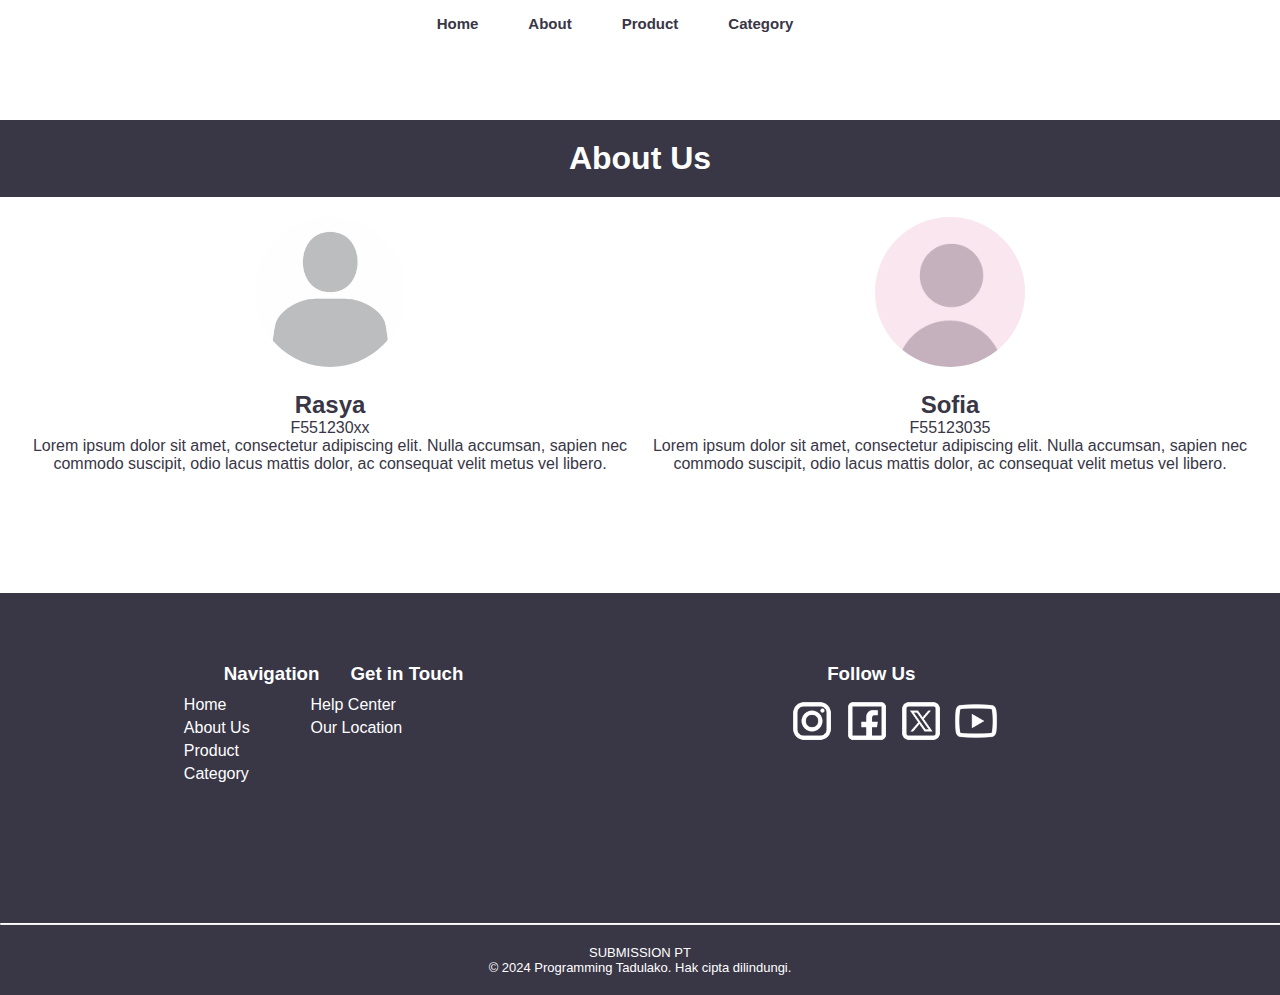
==== about.html @ a4dc7e7d "create about.html and about.css. still in process in all parts" ====
<!DOCTYPE html>
<html lang="en">
<head>
    <meta charset="UTF-8">
    <meta name="viewport" content="width=device-width, initial-scale=1.0">
    <title>About Us</title>
    <link rel="stylesheet" href="styles/about.css">
</head>
<body>
    <div class="first">
        <nav>
            <div class="container_nav">
                <div class="navbar">
                    <div class="nav">
                        <a href="index.html">Home</a>
                    </div>
                    <div class="nav">
                        <a href="about.html">About</a>
                    </div>
                    <div class="nav">
                        <a href="product.html">Product</a>
                    </div>
                    <div class="nav">
                        <a href="category.html">Category</a>
                    </div>
                </div>
            </div>
        </nav> <br><br><br><br>
        
        <!-- About Us Section -->
        <header>
            <h1>About Us</h1>
        </header>
        <main>
            <section class="about-section">
                <div class="team-member">
                    <img src="assets/about/latar1.jpg" alt="Team Member 1">
                    <div class="member-info">
                        <h2>Rasya</h2>
                        <p>F551230xx</p>
                        <p>Lorem ipsum dolor sit amet, consectetur adipiscing elit. Nulla accumsan, sapien nec commodo suscipit, odio lacus mattis dolor, ac consequat velit metus vel libero.</p>
                    </div>
                </div>
                <div class="team-member">
                    <img src="assets/about/latar2.jpg" alt="Team Member 2">
                    <div class="member-info">
                        <h2>Sofia</h2>
                        <p>F55123035</p>
                        <p>Lorem ipsum dolor sit amet, consectetur adipiscing elit. Nulla accumsan, sapien nec commodo suscipit, odio lacus mattis dolor, ac consequat velit metus vel libero.</p>
                    </div>
                </div>
            </section>
        </main>
    <footer>
      <div class="footer-top">
        <div class="navigation">
            <h3 class="top">Navigation</h3>
            <ul>
              <li class="a" href="index.html">Home</a></li>
              <li class="a">About Us</a></li>
              <li class="a" href="product.html">Product</a></li>
              <li class="a" href="category.html">Category</a></li>
            </ul>
        </div>
        <div class="contact-info">
            <h3  class="top">Get in Touch</h3>
            <ul>
                <li class="a">Help Center</a></li>
                <li class="a">Our Location</a></li>
            </ul>
        </div>
        <div class="follow-us">
            <h3  class="top">Follow Us</h3>
            <ul>
                <li class="a">
                  <img src="assets/product/iconinstagram.png" alt="Instagram">
                  <img src="assets/product/iconfacebook.png" alt="Facebook">
                  <img src="assets/product/icontwitter.png" alt="Twitter">
                  <img src="assets/product/iconyoutube.png" alt="YouTube">
                </li>
            </ul>
        </div>
      </div>
    <div class="line"> <hr> </div>
    <div class="footer-bottom">
        <div class="footer-info">
            <h2>SUBMISSION PT</h2>
            <h3>&copy; 2024 Programming Tadulako. Hak cipta dilindungi.</h3>
        </div>
    </div>
</footer>
</body>
</html>
---- styles/about.css ----
* {
  margin: 0;
  padding: 0;
  box-sizing: border-box;
  font-family: "Inter", sans-serif;
  font-optical-sizing: auto;
  font-style: normal;
  font-variation-settings: "slnt" 0;
}

body {
  color: #393646;
}

.container_nav {
  flex-wrap: wrap;
}

.navbar {
  display: flex;
  margin: 15px 50px 15px 0px;
  gap: 50px;
  justify-content: center;
}

.nav {
  flex-flow: row wrap;
}

.nav > a {
  color: #393646;
  text-decoration: none;
  font-size: 15px;
  font-weight: 550;
}

footer {
  background-color: #393646;
  color: #fff;
}

.footer-top {
  margin-top: 100px;
  display: flex;
  margin-left: 200px;
  justify-content: space-around;
}

.top {
  margin-top: 70px;
  color: #ffffff;
  margin-bottom: 11px;
}

.a {
  color: #ffffff;
  margin-top: 5px;
  margin-left: -40px;
}

.follow-us img {
  border-top-right-radius: 35px;
  border-top-left-radius: 35px;
  border-bottom-left-radius: 35px;
  border-bottom-right-radius: 35px;
  height: 50px;
  width: 50px;
}

.contact-info {
  margin-left: -350px;
}

.navigation, .contact-info, .follow-us {
  flex: 0.3;
}

.navigation ul, .contact-info ul, .follow-us ul {
  list-style: none;
}

.footer-bottom {
  text-align: center;
  padding: 20px;
}

.footer-bottom h2, .footer-bottom h3 {
  color: #ffffff;
  margin: 0;
  font-weight: lighter;
  font-size: small;
}

.line {
  margin-top: 140px;
}

.line hr {
  border-top: 1px solid #fff;
}

header {
  background-color: #393646;
  color: #fff;
  text-align: center;
  padding: 20px;
}

main {
  padding: 20px;
}

.about-section {
  display: flex;
  justify-content: space-around;
}

.team-member {
  text-align: center;
}

.team-member img {
  width: 150px;
  border-radius: 50%;
  margin-bottom: 10px;
}

.member-info {
  margin-top: 10px;
}
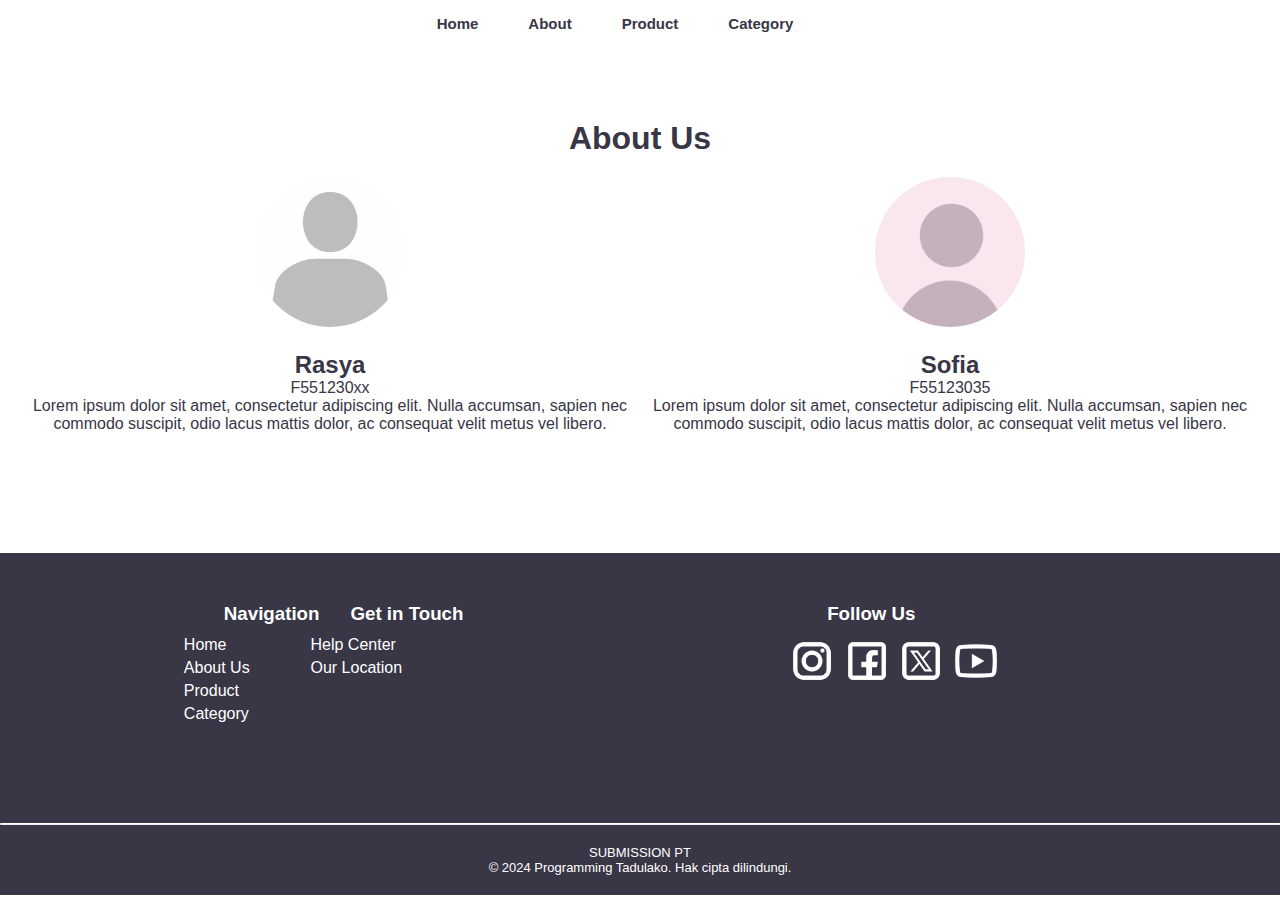
==== commit f2474f91: "update about.html" ====
--- a/about.html
+++ b/about.html
@@ -28,9 +28,10 @@
         </nav> <br><br><br><br>
         
         <!-- About Us Section -->
-        <header>
-            <h1>About Us</h1>
-        </header>
+        <div class="about">
+            <h1> About Us</h1>
+        </div>
+
         <main>
             <section class="about-section">
                 <div class="team-member">
@@ -57,7 +58,7 @@
             <h3 class="top">Navigation</h3>
             <ul>
               <li class="a" href="index.html">Home</a></li>
-              <li class="a">About Us</a></li>
+              <li class="a" href="about.html">About Us</a></li>
               <li class="a" href="product.html">Product</a></li>
               <li class="a" href="category.html">Category</a></li>
             </ul>
--- a/styles/about.css
+++ b/styles/about.css
@@ -34,6 +34,10 @@
   font-weight: 550;
 }
 
+.about {
+  text-align: center;
+}
+
 footer {
   background-color: #393646;
   color: #fff;
@@ -47,7 +51,7 @@
 }
 
 .top {
-  margin-top: 70px;
+  margin-top: 50px;
   color: #ffffff;
   margin-bottom: 11px;
 }
@@ -92,7 +96,7 @@
 }
 
 .line {
-  margin-top: 140px;
+  margin-top: 100px;
 }
 
 .line hr {
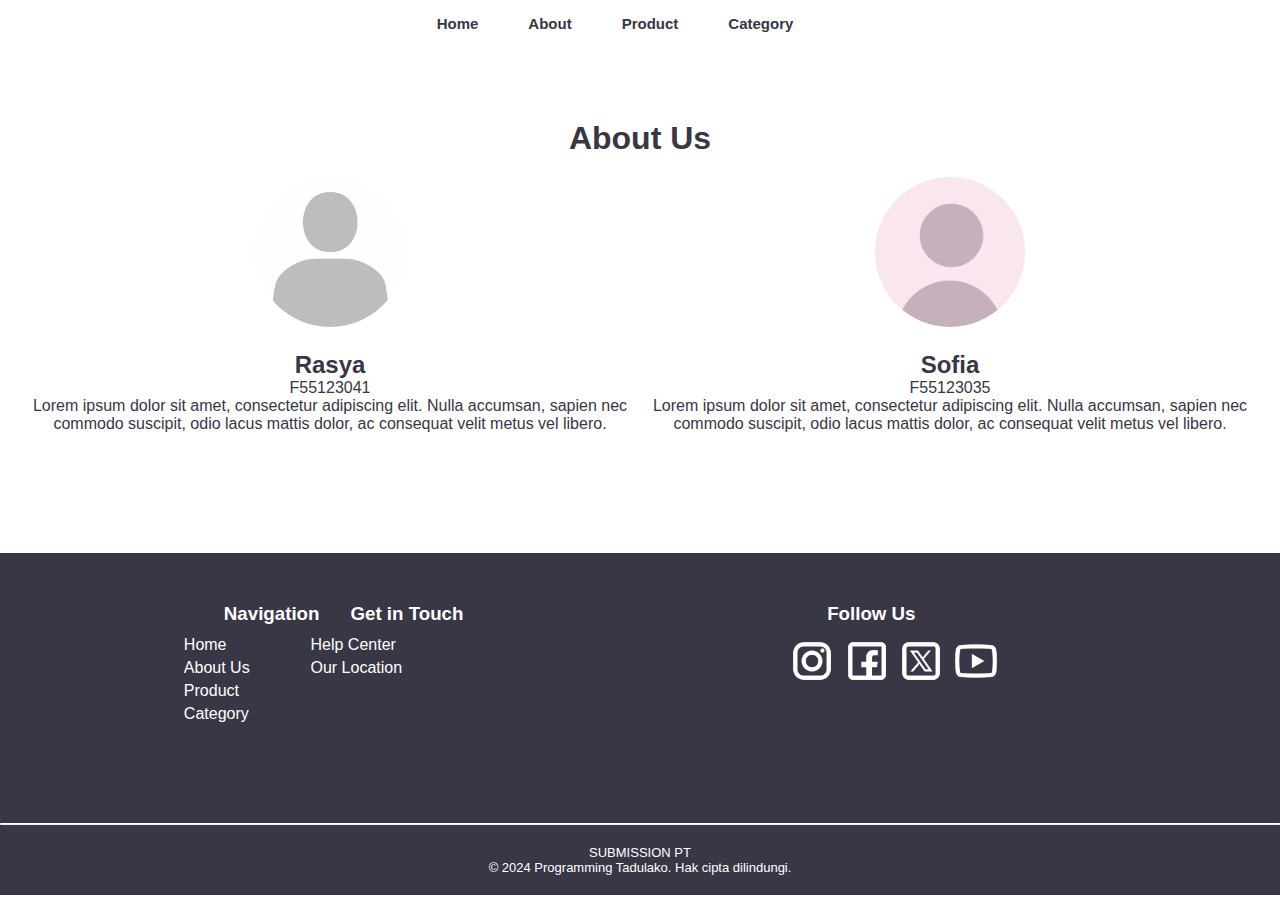
==== commit 83600862: "update about.html" ====
--- a/about.html
+++ b/about.html
@@ -38,7 +38,7 @@
                     <img src="assets/about/latar1.jpg" alt="Team Member 1">
                     <div class="member-info">
                         <h2>Rasya</h2>
-                        <p>F551230xx</p>
+                        <p>F55123041</p>
                         <p>Lorem ipsum dolor sit amet, consectetur adipiscing elit. Nulla accumsan, sapien nec commodo suscipit, odio lacus mattis dolor, ac consequat velit metus vel libero.</p>
                     </div>
                 </div>
--- a/styles/about.css
+++ b/styles/about.css
@@ -28,6 +28,7 @@
 }
 
 .nav > a {
+  position: relative;
   color: #393646;
   text-decoration: none;
   font-size: 15px;
@@ -132,3 +133,16 @@
 .member-info {
   margin-top: 10px;
 }
+.nav > a::after{
+  content: '';
+  position: absolute;
+  width: 0;
+  height: 2px; /* Ketebalan garis bawah */
+  bottom: 0;
+  left: 0;
+  background-color: #393646; /* Warna garis bawah */
+  transition: width 0.2s ease-in-out; /* Transisi lebar garis */
+}
+.nav > a:hover::after{
+  width: 100%;
+}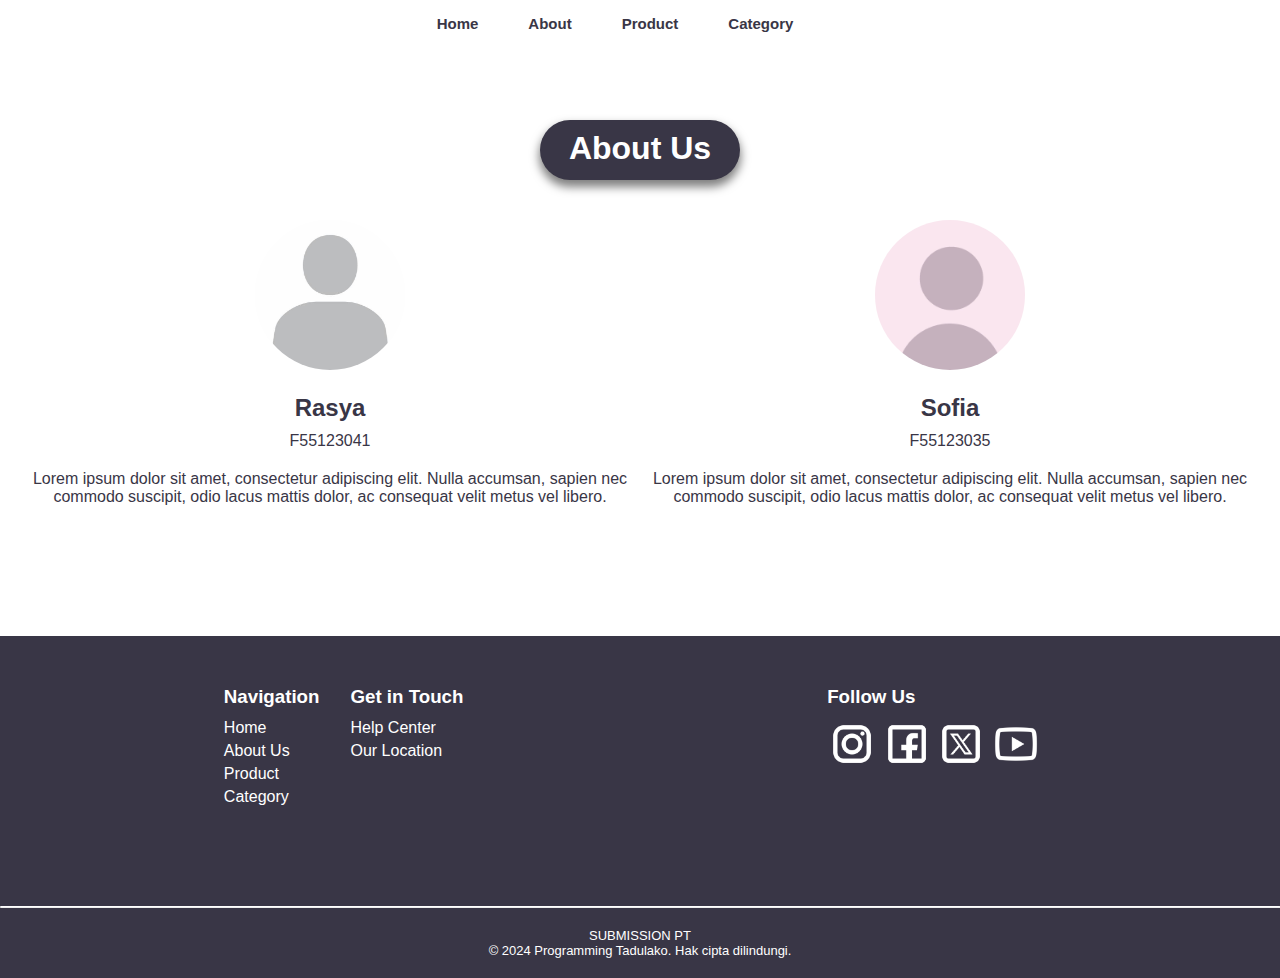
==== commit 4d7b5bec: "update about us" ====
--- a/about.html
+++ b/about.html
@@ -7,7 +7,6 @@
     <link rel="stylesheet" href="styles/about.css">
 </head>
 <body>
-    <div class="first">
         <nav>
             <div class="container_nav">
                 <div class="navbar">
--- a/styles/about.css
+++ b/styles/about.css
@@ -35,6 +35,22 @@
   font-weight: 550;
 }
 
+h1 {
+  color: #ffffff;
+  background-color: #393646;
+  padding: 10px;
+  border-radius: 30px; 
+  width: 200px;
+  height: 60px;
+  top: 0;
+  left: 0;
+  right: 0;
+  bottom: 0;
+  margin: auto;
+  margin-bottom: 20px;
+  box-shadow: 0px 6px 10px 1px rgba(0, 0, 0, 0.5);
+}
+
 .about {
   text-align: center;
 }
@@ -60,7 +76,7 @@
 .a {
   color: #ffffff;
   margin-top: 5px;
-  margin-left: -40px;
+  margin-left: 0px;
 }
 
 .follow-us img {
@@ -82,6 +98,10 @@
 
 .navigation ul, .contact-info ul, .follow-us ul {
   list-style: none;
+}
+
+p {
+  padding: 10px;
 }
 
 .footer-bottom {
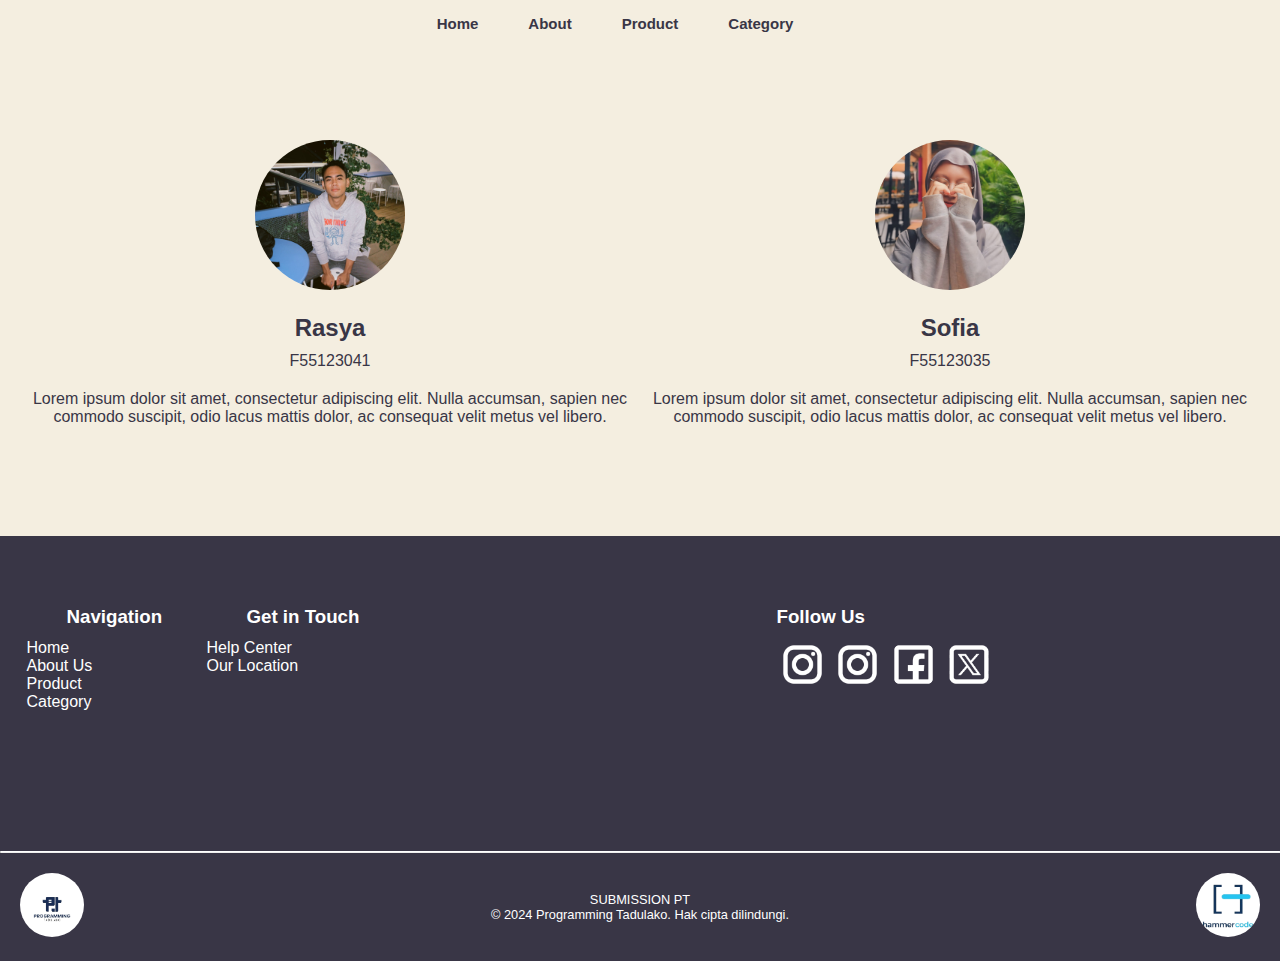
==== commit 647b40b7: "update all" ====
--- a/about.html
+++ b/about.html
@@ -25,16 +25,10 @@
                 </div>
             </div>
         </nav> <br><br><br><br>
-        
-        <!-- About Us Section -->
-        <div class="about">
-            <h1> About Us</h1>
-        </div>
-
         <main>
             <section class="about-section">
                 <div class="team-member">
-                    <img src="assets/about/latar1.jpg" alt="Team Member 1">
+                    <img src="assets/about/rasya.jpg" alt="Team Member 1">
                     <div class="member-info">
                         <h2>Rasya</h2>
                         <p>F55123041</p>
@@ -42,7 +36,7 @@
                     </div>
                 </div>
                 <div class="team-member">
-                    <img src="assets/about/latar2.jpg" alt="Team Member 2">
+                    <img src="assets/about/sofi.jpg" alt="Team Member 2">
                     <div class="member-info">
                         <h2>Sofia</h2>
                         <p>F55123035</p>
@@ -51,43 +45,45 @@
                 </div>
             </section>
         </main>
-    <footer>
-      <div class="footer-top">
-        <div class="navigation">
-            <h3 class="top">Navigation</h3>
-            <ul>
-              <li class="a" href="index.html">Home</a></li>
-              <li class="a" href="about.html">About Us</a></li>
-              <li class="a" href="product.html">Product</a></li>
-              <li class="a" href="category.html">Category</a></li>
-            </ul>
+        <footer>
+            <div class="footer-top">
+              <div class="navigation">
+                  <h3 class="top">Navigation</h3>
+                  <ul>
+                      <li><a href="index.html">Home</a></li>
+                      <li><a href="about.html">About Us</a></li>
+                      <li><a href="product.html">Product</a></li>
+                      <li><a href="category.html">Category</a></li>
+                  </ul>
+              </div>
+              <div class="contact-info">
+                  <h3  class="top">Get in Touch</h3>
+                  <ul>
+                      <li><a href="">Help Center</a></li>
+                      <li><a href="">Our Location</a></li>
+                  </ul>
+              </div>
+              <div class="follow-us">
+                  <h3  class="top">Follow Us</h3>
+                        <a href="https://www.instagram.com/rasya_rhmt/" target="_blank"><img src="assets/product/iconinstagram.png" alt="Instagram"></a>
+                        <a href="https://www.instagram.com/sfqtrnd/" target="_blank"><img src="assets/product/iconinstagram.png" alt="Instagram"></a>
+                        <img src="assets/product/iconfacebook.png" alt="Facebook">
+                        <img src="assets/product/icontwitter.png" alt="Twitter">
+              </div>
+            </div>
+          <div class="line"> <hr> </div>
+          <div class="footer-bottom">
+            <div>
+                <img src="assets/logoPT.png" alt="">
+            </div>
+            <div>
+                <h2>SUBMISSION PT</h2>
+                <h3>&copy; 2024 Programming Tadulako. Hak cipta dilindungi.</h3>
+            </div>
+            <div>
+                <img src="assets/logoHMC.png" alt="">
+            </div>
         </div>
-        <div class="contact-info">
-            <h3  class="top">Get in Touch</h3>
-            <ul>
-                <li class="a">Help Center</a></li>
-                <li class="a">Our Location</a></li>
-            </ul>
-        </div>
-        <div class="follow-us">
-            <h3  class="top">Follow Us</h3>
-            <ul>
-                <li class="a">
-                  <img src="assets/product/iconinstagram.png" alt="Instagram">
-                  <img src="assets/product/iconfacebook.png" alt="Facebook">
-                  <img src="assets/product/icontwitter.png" alt="Twitter">
-                  <img src="assets/product/iconyoutube.png" alt="YouTube">
-                </li>
-            </ul>
-        </div>
-      </div>
-    <div class="line"> <hr> </div>
-    <div class="footer-bottom">
-        <div class="footer-info">
-            <h2>SUBMISSION PT</h2>
-            <h3>&copy; 2024 Programming Tadulako. Hak cipta dilindungi.</h3>
-        </div>
-    </div>
-</footer>
+      </footer>
 </body>
 </html>
--- a/styles/about.css
+++ b/styles/about.css
@@ -10,6 +10,7 @@
 
 body {
   color: #393646;
+  background-color: #f4EEE0;
 }
 
 .container_nav {
@@ -61,31 +62,28 @@
 }
 
 .footer-top {
-  margin-top: 100px;
-  display: flex;
-  margin-left: 200px;
-  justify-content: space-around;
-}
-
-.top {
-  margin-top: 50px;
-  color: #ffffff;
+  margin-top: 80px;
+display: flex;
+justify-content: space-around;
+margin-left: 40px;
+}
+
+.top{
+    color: #ffffff;
+    margin-top: 70px;
   margin-bottom: 11px;
 }
-
-.a {
-  color: #ffffff;
+li > a {
+    color: #ffffff;
   margin-top: 5px;
-  margin-left: 0px;
+  margin-left: -40px;
+  text-decoration: none;
 }
 
 .follow-us img {
-  border-top-right-radius: 35px;
-  border-top-left-radius: 35px;
-  border-bottom-left-radius: 35px;
-  border-bottom-right-radius: 35px;
-  height: 50px;
-  width: 50px;
+  border-radius: 35px;
+  height: 4vmax;
+  width: 4vmax;
 }
 
 .contact-info {
@@ -105,19 +103,24 @@
 }
 
 .footer-bottom {
-  text-align: center;
+  display: flex;
+  justify-content: space-between;
   padding: 20px;
-}
-
+  text-align: center;
+  align-items: center;
+}
 .footer-bottom h2, .footer-bottom h3 {
-  color: #ffffff;
+    color: #ffffff;
   margin: 0;
   font-weight: lighter;
-  font-size: small;
-}
-
+  font-size: 1vmax;
+}
+.footer-bottom >div > img{
+  width: 5vmax;
+  border-radius: 50%;
+}
 .line {
-  margin-top: 100px;
+  margin-top: 140px;
 }
 
 .line hr {
@@ -165,4 +168,47 @@
 }
 .nav > a:hover::after{
   width: 100%;
-}+}
+li > a:hover{
+  color: black;
+}
+@media only screen and (max-width: 767px) {
+  .navbar {
+    flex-direction: row;
+    justify-content: center;
+    margin: 15px auto;
+  }
+
+  .nav {
+    margin: 0 0;
+  }
+
+  .nav > a {
+    font-size: 2vmax; 
+  }
+
+  .about {
+    font-size: 2vmax;
+    text-align: center;
+  }
+
+  .about-section {
+    font-size: 1.7vmax;
+  }
+
+  .footer-top {
+    margin: 1vmax;
+    padding: 1vmax;
+    font-size: 2vmax;
+  }
+
+  .follow-us img {
+    width: 2.5vmax;
+    height: 2.5vmax;
+  }
+
+  .team-member img {
+    width: 15vmax;
+    height: 15vmax;
+  }
+}
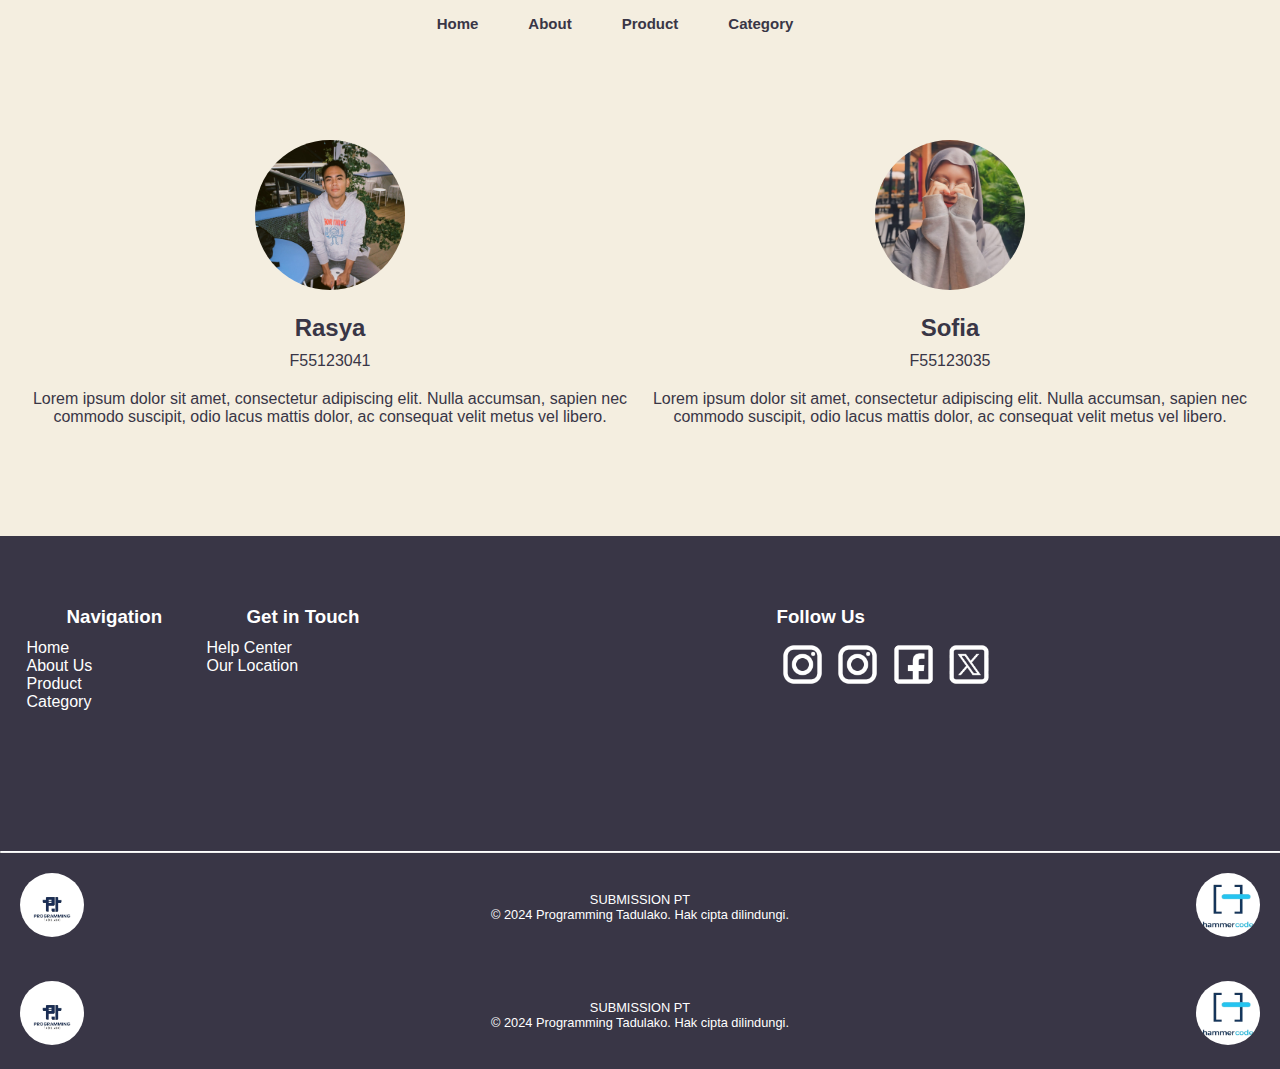
==== commit ca336210: "update all" ====
--- a/about.html
+++ b/about.html
@@ -74,14 +74,25 @@
           <div class="line"> <hr> </div>
           <div class="footer-bottom">
             <div>
-                <img src="assets/logoPT.png" alt="">
+                <a href="https://www.instagram.com/programming.tadulako/"><img src="assets/logoPT.png" alt=""></a>
             </div>
             <div>
                 <h2>SUBMISSION PT</h2>
                 <h3>&copy; 2024 Programming Tadulako. Hak cipta dilindungi.</h3>
             </div>
             <div>
-                <img src="assets/logoHMC.png" alt="">
+                <a href="https://www.instagram.com/hmrcode/"><img src="assets/logoHMC.png" alt=""></a>
+            </div>
+        </div><div class="footer-bottom">
+            <div>
+                <a href="https://www.instagram.com/programming.tadulako/" target="_blank"><img src="assets/logoPT.png" alt=""></a>
+            </div>
+            <div>
+                <h2>SUBMISSION PT</h2>
+                <h3>&copy; 2024 Programming Tadulako. Hak cipta dilindungi.</h3>
+            </div>
+            <div>
+                <a href="https://www.instagram.com/hmrcode/" target="_blank"><img src="assets/logoHMC.png" alt=""></a>
             </div>
         </div>
       </footer>
--- a/styles/about.css
+++ b/styles/about.css
@@ -115,7 +115,7 @@
   font-weight: lighter;
   font-size: 1vmax;
 }
-.footer-bottom >div > img{
+.footer-bottom >div > a > img{
   width: 5vmax;
   border-radius: 50%;
 }
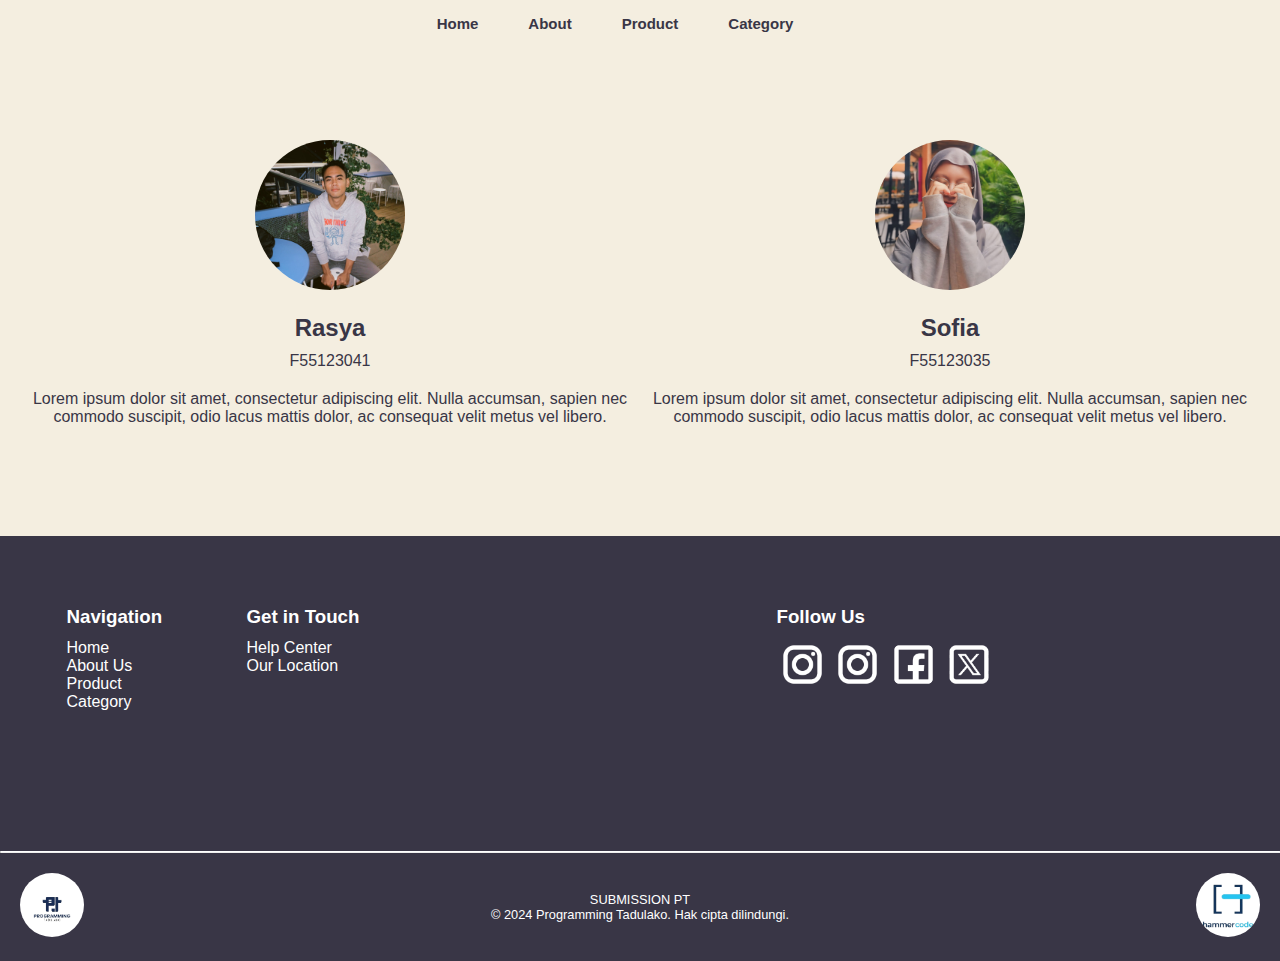
==== commit e71f1275: "update product.html" ====
--- a/about.html
+++ b/about.html
@@ -83,17 +83,6 @@
             <div>
                 <a href="https://www.instagram.com/hmrcode/"><img src="assets/logoHMC.png" alt=""></a>
             </div>
-        </div><div class="footer-bottom">
-            <div>
-                <a href="https://www.instagram.com/programming.tadulako/" target="_blank"><img src="assets/logoPT.png" alt=""></a>
-            </div>
-            <div>
-                <h2>SUBMISSION PT</h2>
-                <h3>&copy; 2024 Programming Tadulako. Hak cipta dilindungi.</h3>
-            </div>
-            <div>
-                <a href="https://www.instagram.com/hmrcode/" target="_blank"><img src="assets/logoHMC.png" alt=""></a>
-            </div>
         </div>
       </footer>
 </body>
--- a/styles/about.css
+++ b/styles/about.css
@@ -76,7 +76,7 @@
 li > a {
     color: #ffffff;
   margin-top: 5px;
-  margin-left: -40px;
+  margin-left: 0px;
   text-decoration: none;
 }
 
